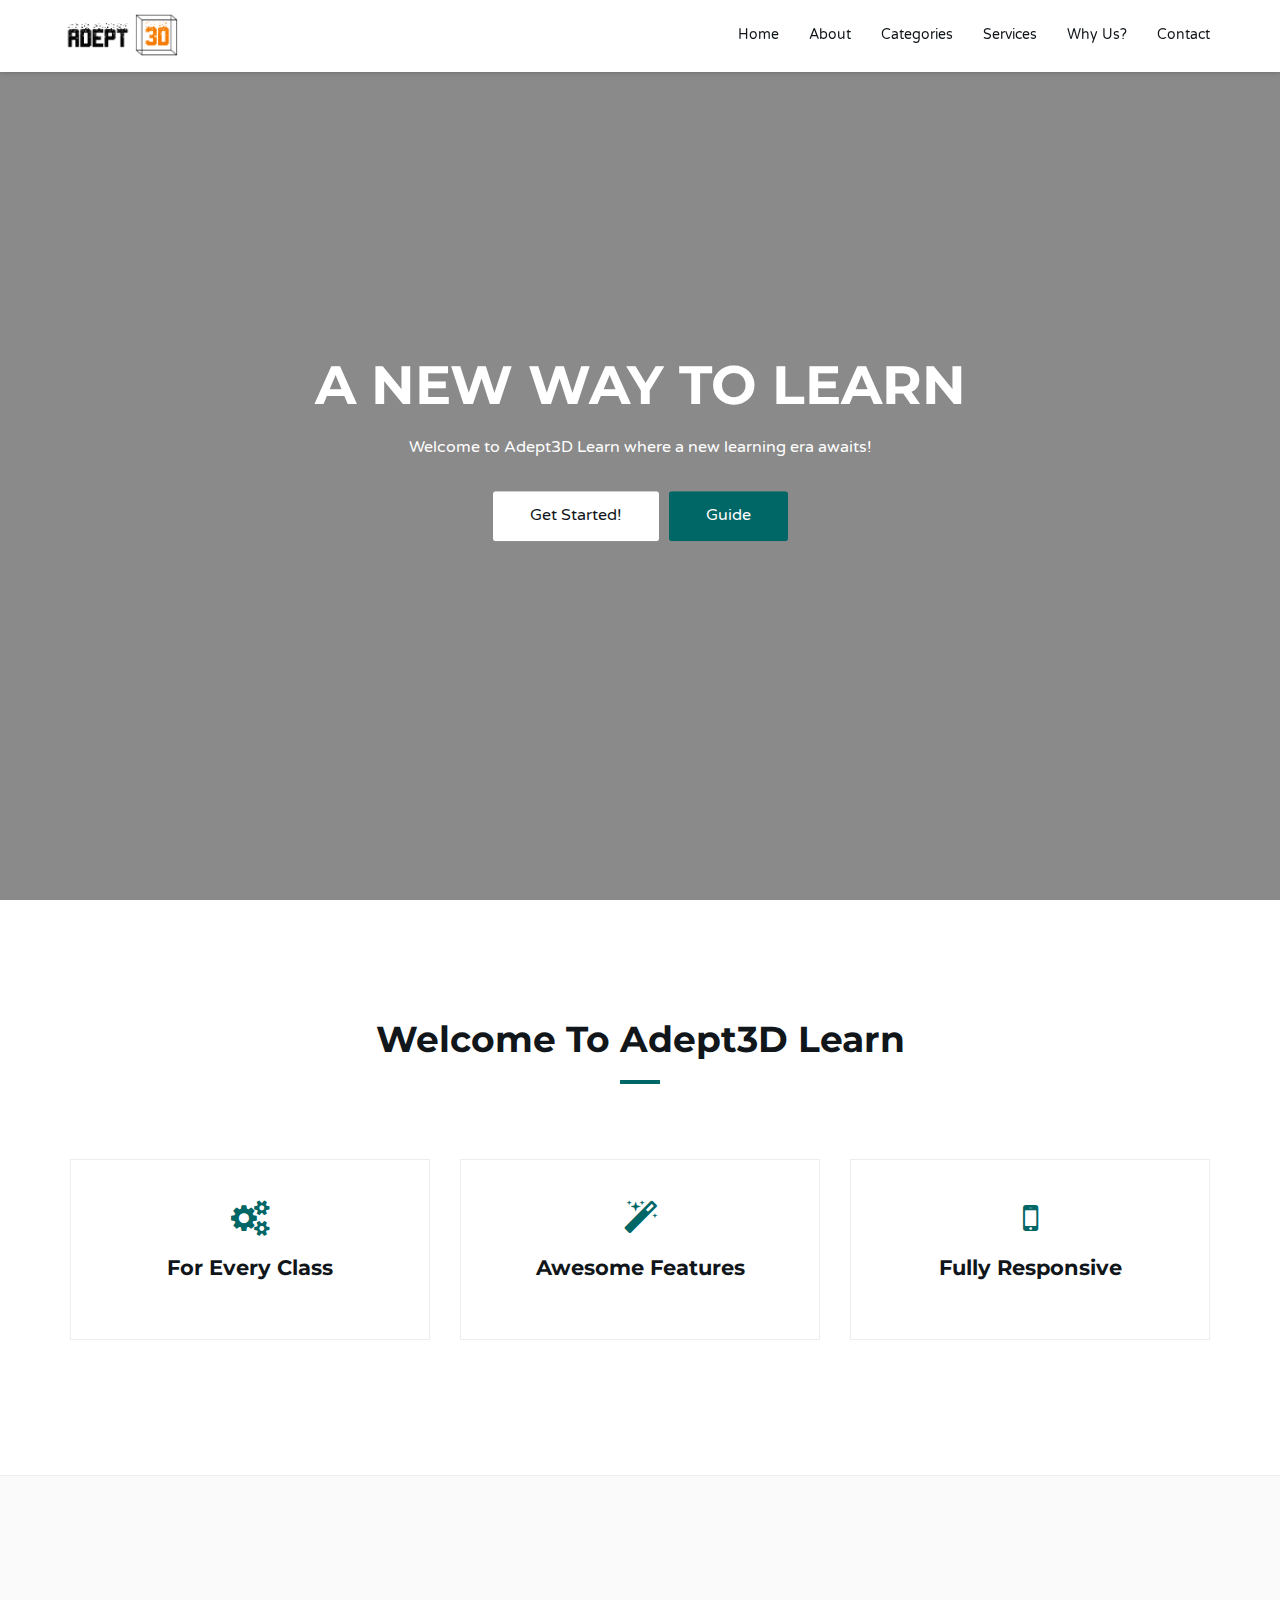
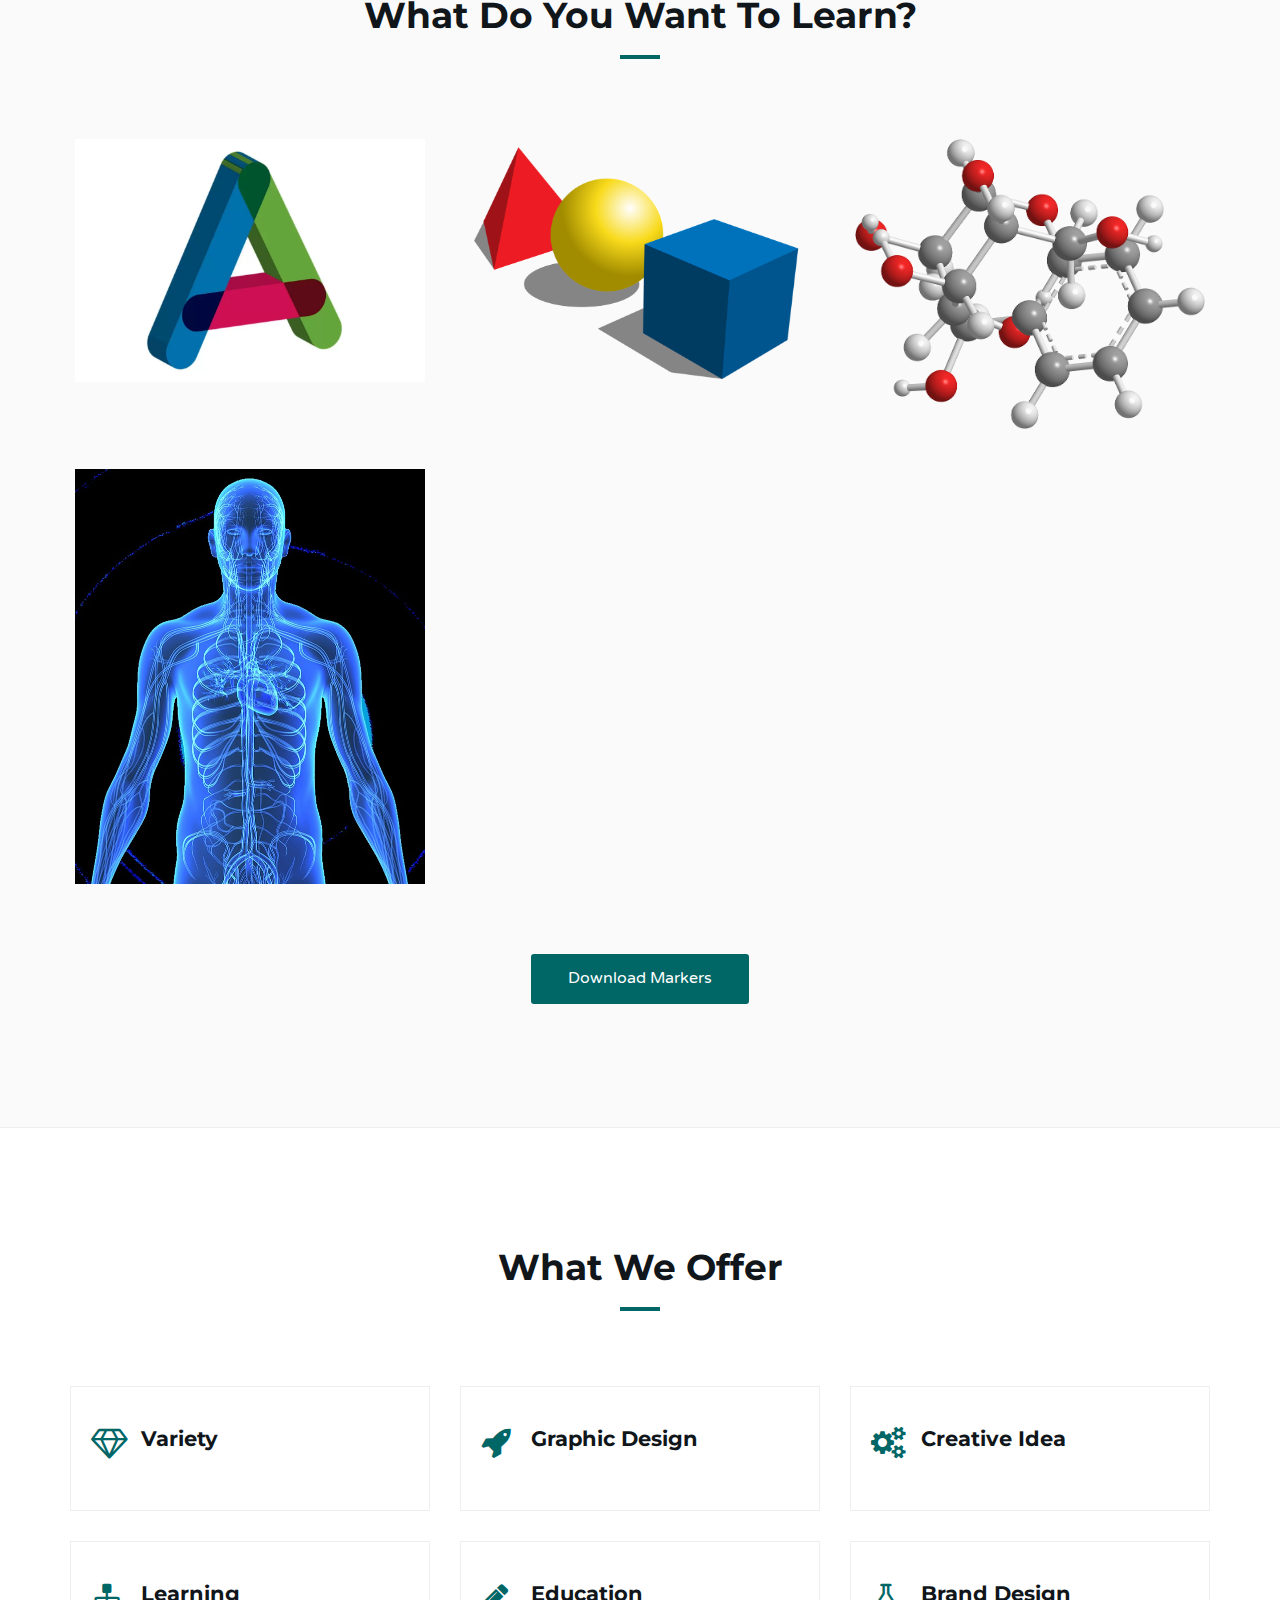
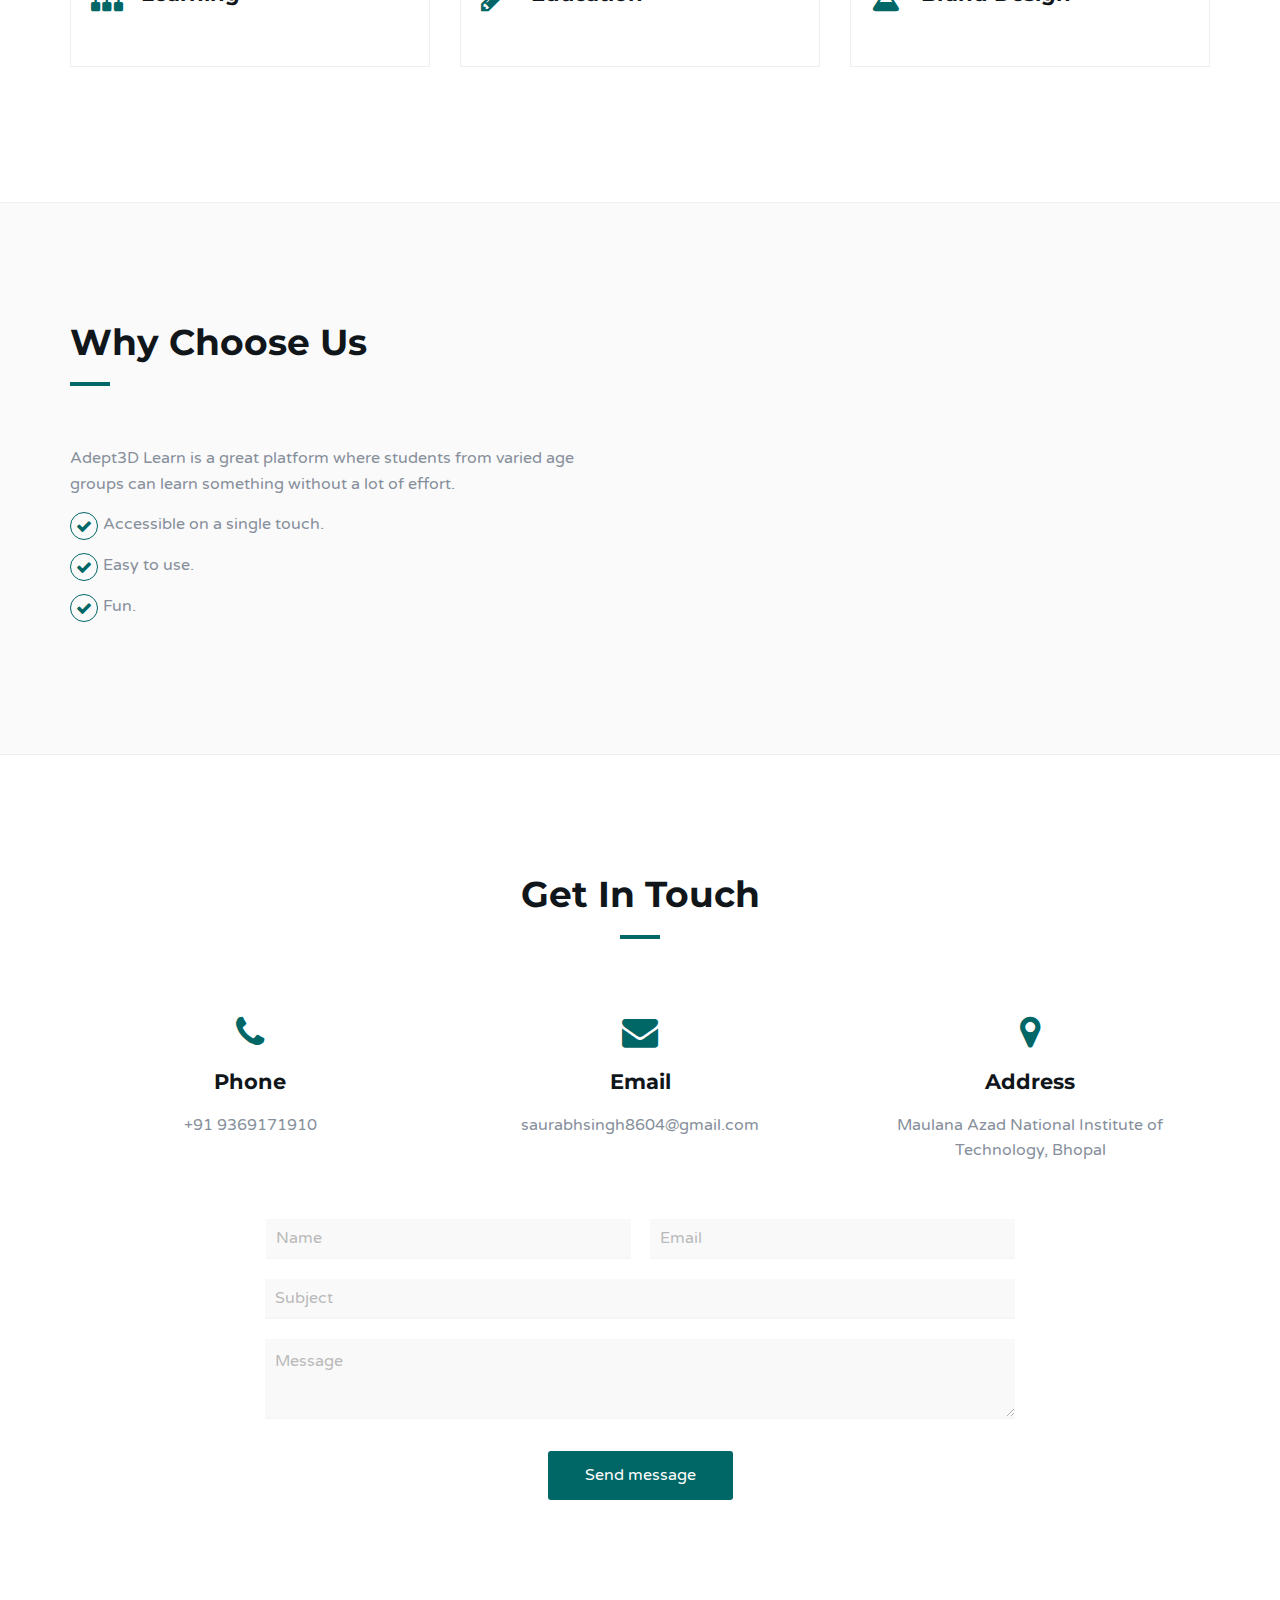
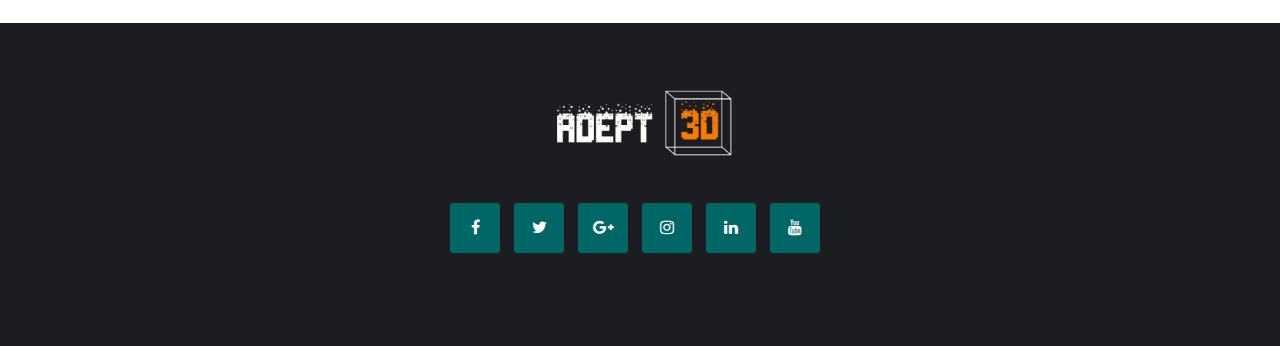
==== index.html @ fe668ce1 "First commit" ====
<!DOCTYPE html>
<html lang="en">

<head>
	<meta charset="utf-8">
	<meta http-equiv="X-UA-Compatible" content="IE=edge">
	<meta name="viewport" content="width=device-width, initial-scale=1">
	<title>Adept3D Learn App</title>

	<script defer src="Assets/js/index.js"></script>
	<!-- Google font -->
	<link href="https://fonts.googleapis.com/css?family=Montserrat:400,700%7CVarela+Round" rel="stylesheet">

	<!-- Bootstrap -->
	<link type="text/css" rel="stylesheet" href="Assets/css/bootstrap.min.css" />

	<!-- Font Awesome Icon -->
	<link rel="stylesheet" href="Assets/css/font-awesome.min.css">

	<!-- Custom stlylesheet -->
	<link type="text/css" rel="stylesheet" href="Assets/css/style.css" />

</head>

<body>
	<!-- Header -->
	<header id="home">
		<!-- Background Image -->
		<div class="bg-img" style="background-image: url('Assets/img/learning.jpg');">
			<div class="overlay"></div>
		</div>
		<!-- /Background Image -->

		<!-- Nav -->
		<nav id="nav" class="navbar nav-transparent">
			<div class="container">

				<div class="navbar-header">
					<!-- Logo -->
					<div class="navbar-brand">
						<a href="index.html">
							<img class="logo" src="Assets/img/adept3D.png" alt="logo">
							<img class="logo-alt" src="Assets/img/adept3D-alt.png" alt="logo">
						</a>
					</div>
					<!-- /Logo -->

					<!-- Collapse nav button -->
					<div class="nav-collapse">
						<span></span>
					</div>
					<!-- /Collapse nav button -->
				</div>

				<!--  Main navigation  -->
				<ul class="main-nav nav navbar-nav navbar-right">
					<li><a href="#home">Home</a></li>
					<li><a href="#about">About</a></li>
					<li><a href="#portfolio">Categories</a></li>
					<li><a href="#service">Services</a></li>
					<li><a href="#features">Why Us?</a></li>
					<li><a href="#contact">Contact</a></li>
				</ul>
				<!-- /Main navigation -->

			</div>
		</nav>
		<!-- /Nav -->

		<!-- home wrapper -->
		<div class="home-wrapper">
			<div class="container">
				<div class="row">

					<!-- home content -->
					<div class="col-md-10 col-md-offset-1">
						<div class="home-content">
							<h1 class="white-text">A new way to learn</h1>
							<p class="white-text">Welcome to Adept3D Learn where a new learning era awaits!
							</p>
							<a href="#portfolio"><button class="white-btn">Get Started!</button></a>
							<a href="howto.html" style="color:#ffff"><button class="main-btn">Guide</button></a>
						</div>
					</div>
					<!-- /home content -->

				</div>
			</div>
		</div>
		<!-- /home wrapper -->

	</header>
	<!-- /Header -->

	<!-- About -->
	<div id="about" class="section md-padding">

		<!-- Container -->
		<div class="container">

			<!-- Row -->
			<div class="row">

				<!-- Section header -->
				<div class="section-header text-center" id="welcome">
					<h2 class="title">Welcome to Adept3D Learn</h2>
				</div>
				<!-- /Section header -->

				<!-- about -->
				<div class="col-md-4">
					<div class="about">
						<i class="fa fa-cogs"></i>
						<h3>For Every Class</h3>
						<p></p>
					</div>
				</div>
				<!-- /about -->

				<!-- about -->
				<div class="col-md-4">
					<div class="about">
						<i class="fa fa-magic"></i>
						<h3>Awesome Features</h3>
						<p></p>
					</div>
				</div>
				<!-- /about -->

				<!-- about -->
				<div class="col-md-4">
					<div class="about">
						<i class="fa fa-mobile"></i>
						<h3>Fully Responsive</h3>
						<p></p>
					</div>
				</div>
				<!-- /about -->

			</div>
			<!-- /Row -->

		</div>
		<!-- /Container -->

	</div>
	<!-- /About -->


	<!-- Portfolio -->
	<div id="portfolio" class="section md-padding bg-grey">

		<!-- Container -->
		<div class="container">

			<!-- Row -->
			<div class="row">

				<!-- Section header -->
				<div class="section-header text-center">
					<h2 class="title">What do you want to learn?</h2>
				</div>
				<!-- /Section header -->

				<!-- Work -->
				<div class="col-md-4 col-xs-6 work">
					<img class="img-responsive" src="Assets/img/alphabets.png" alt="">
					<div class="overlay"></div>
					<div class="work-content">
						<span>Category</span>
						<h3>Alphabets</h3>
						<div class="work-link">
							<a href="alphabets.html" target="_blank"><i class="fa fa-external-link"></i></a>
						</div>
					</div>
				</div>
				<!-- /Work -->

				<!-- Work -->
				<div class="col-md-4 col-xs-6 work">
					<img class="img-responsive" src="Assets/img/shapes.jpg" alt="">
					<div class="overlay"></div>
					<div class="work-content">
						<span>Category</span>
						<h3>Mathematics</h3>
						<div class="work-link">
							<a href="shapes.html" target="_blank"><i class="fa fa-external-link"></i></a>
						</div>
					</div>
				</div>
				<!-- /Work -->

				<!-- Work -->
				<div class="col-md-4 col-xs-6 work">
					<img class="img-responsive" src="Assets/img/molecules.jpg" alt="">
					<div class="overlay"></div>
					<div class="work-content">
						<span>Category</span>
						<h3>Chemistry</h3>
						<div class="work-link">
							<a href="chemistry.html" target="_blank"><i class="fa fa-external-link"></i></a>
						</div>
					</div>
				</div>
				<!-- /Work -->

				<!-- Work -->
				<div class="col-md-4 col-xs-6 work">
					<img class="img-responsive" src="Assets/img/body.jpg" alt="">
					<div class="overlay"></div>
					<div class="work-content">
						<span>Category</span>
						<h3>Biology</h3>
						<div class="work-link">
							<a href="biology.html" target="_blank"><i class="fa fa-external-link"></i></a>
						</div>
					</div>
				</div>
				<!-- /Work -->

			</div>
			<!-- /Row -->
			
		</div>
		<!-- /Container -->
		<a href="./markers.pdf"><button class="main-btn download-btn">Download Markers</button></a>
	</div>
	<!-- /Portfolio -->

	<!-- Service -->
	<div id="service" class="section md-padding">

		<!-- Container -->
		<div class="container">

			<!-- Row -->
			<div class="row">

				<!-- Section header -->
				<div class="section-header text-center">
					<h2 class="title">What we offer</h2>
				</div>
				<!-- /Section header -->

				<!-- service -->
				<div class="col-md-4 col-sm-6">
					<div class="service">
						<i class="fa fa-diamond"></i>
						<h3>Variety</h3>
						<p></p>
					</div>
				</div>
				<!-- /service -->

				<!-- service -->
				<div class="col-md-4 col-sm-6">
					<div class="service">
						<i class="fa fa-rocket"></i>
						<h3>Graphic Design</h3>
						<p></p>
					</div>
				</div>
				<!-- /service -->

				<!-- service -->
				<div class="col-md-4 col-sm-6">
					<div class="service">
						<i class="fa fa-cogs"></i>
						<h3>Creative Idea</h3>
						<p></p>
					</div>
				</div>
				<!-- /service -->

				<!-- service -->
				<div class="col-md-4 col-sm-6">
					<div class="service">
						<i class="fa fa-sitemap"></i>
						<h3>Learning</h3>
						<p></p>
					</div>
				</div>
				<!-- /service -->

				<!-- service -->
				<div class="col-md-4 col-sm-6">
					<div class="service">
						<i class="fa fa-pencil"></i>
						<h3>Education</h3>
						<p></p>
					</div>
				</div>
				<!-- /service -->

				<!-- service -->
				<div class="col-md-4 col-sm-6">
					<div class="service">
						<i class="fa fa-flask"></i>
						<h3>Brand Design</h3>
						<p></p>
					</div>
				</div>
				<!-- /service -->

			</div>
			<!-- /Row -->

		</div>
		<!-- /Container -->

	</div>
	<!-- /Service -->


	<!-- Why Choose Us -->
	<div id="features" class="section md-padding bg-grey">

		<!-- Container -->
		<div class="container">

			<!-- Row -->
			<div class="row">

				<!-- why choose us content -->
				<div class="col-md-6">
					<div class="section-header">
						<h2 class="title">Why Choose Us</h2>
					</div>
					<p>Adept3D Learn is a great platform where students from varied age groups can learn
					something without a lot of effort.</p>
					<div class="feature">
						<i class="fa fa-check"></i>
						<p>Accessible on a single touch.</p>
					</div>
					<div class="feature">
						<i class="fa fa-check"></i>
						<p>Easy to use.</p>
					</div>
					<div class="feature">
						<i class="fa fa-check"></i>
						<p>Fun.</p>
					</div>
				</div>

			</div>
			<!-- /Row -->

		</div>
		<!-- /Container -->

	</div>

	<!-- Contact -->
	<div id="contact" class="section md-padding">

		<!-- Container -->
		<div class="container">

			<!-- Row -->
			<div class="row">

				<!-- Section-header -->
				<div class="section-header text-center">
					<h2 class="title">Get in touch</h2>
				</div>
				<!-- /Section-header -->

				<!-- contact -->
				<div class="col-sm-4">
					<div class="contact">
						<i class="fa fa-phone"></i>
						<h3>Phone</h3>
						<p>+91 9369171910</p>
					</div>
				</div>
				<!-- /contact -->

				<!-- contact -->
				<div class="col-sm-4">
					<div class="contact">
						<i class="fa fa-envelope"></i>
						<h3>Email</h3>
						<p>saurabhsingh8604@gmail.com</p>
					</div>
				</div>
				<!-- /contact -->

				<!-- contact -->
				<div class="col-sm-4">
					<div class="contact">
						<i class="fa fa-map-marker"></i>
						<h3>Address</h3>
						<p>Maulana Azad National Institute of Technology, Bhopal</p>
					</div>
				</div>
				<!-- /contact -->

				<!-- contact form -->
				<div class="col-md-8 col-md-offset-2">
					<form class="contact-form">
						<input type="text" class="input" placeholder="Name">
						<input type="email" class="input" placeholder="Email">
						<input type="text" class="input" placeholder="Subject">
						<textarea class="input" placeholder="Message"></textarea>
						<button class="main-btn">Send message</button>
					</form>
				</div>
				<!-- /contact form -->

			</div>
			<!-- /Row -->

		</div>
		<!-- /Container -->

	</div>
	<!-- /Contact -->


	<!-- Footer -->
	<footer id="footer" class="sm-padding bg-dark">

		<!-- Container -->
		<div class="container">

			<!-- Row -->
			<div class="row">

				<div class="col-md-12">

					<!-- footer logo -->
					<div class="footer-logo">
						<a href="index.html"><img src="Assets/img/adept3D-alt.png" alt="logo"></a>
					</div>
					<!-- /footer logo -->

					<!-- footer follow -->
					<ul class="footer-follow">
						<li><a href="#"><i class="fa fa-facebook"></i></a></li>
						<li><a href="#"><i class="fa fa-twitter"></i></a></li>
						<li><a href="#"><i class="fa fa-google-plus"></i></a></li>
						<li><a href="#"><i class="fa fa-instagram"></i></a></li>
						<li><a href="#"><i class="fa fa-linkedin"></i></a></li>
						<li><a href="#"><i class="fa fa-youtube"></i></a></li>
					</ul>
					<!-- /footer follow -->

				</div>

			</div>
			<!-- /Row -->

		</div>
		<!-- /Container -->

	</footer>
	<!-- /Footer -->

	<!-- Back to top -->
	<div id="back-to-top"></div>
	<!-- /Back to top -->

	<!-- Preloader -->
	<div id="preloader">
		<div class="preloader">
			<span></span>
			<span></span>
			<span></span>
			<span></span>
		</div>
	</div>
</body>

</html>
---- Assets/css/style.css ----
/*
Colors:
	Body 		  : #868F9B
	Headers 	: #10161A
	Primary 	: #6195FF
	Dark      : #FCFCFF
	Grey 		  : #F4F4F4 #FAFAFA #EEE

Fonts: Montserrat Varela Round

/*------------------------------------*\
	General
\*------------------------------------*/

:root {
    --template-color: rgb(0, 102, 102);
}

/* -- typography -- */

body {
    font-family: 'Varela Round', sans-serif;
    font-size: 16px;
    line-height: 1.6;
    overflow-x: hidden;
    color: #868F9B;
}

h1, h2, h3, h4, h5, h6 {
    font-family: 'Montserrat', sans-serif;
    font-weight: 700;
    margin-top: 0px;
    margin-bottom: 20px;
    color: #10161A;
}

h1 {
    font-size: 54px;
}

h2 {
    font-size: 36px;
}

h3 {
    font-size: 21px;
}

h4 {
    font-size: 18px;
}

h5 {
    font-size: 16px;
}

a {
    color: var(--template-color);
    text-decoration: none;
    -webkit-transition: 0.2s opacity;
    transition: 0.2s opacity;
}

a:hover, a:focus {
    text-decoration: none;
    outline: none;
    opacity: 0.8;
    color: var(--template-color);
}

.main-color {
    color: var(--template-color);
}

.white-text {
    color: #FFF;
}

::-moz-selection {
    background-color: var(--template-color);
    color: #FFF;
}

::selection {
    background-color: var(--template-color);
    color: #FFF;
}

ul, ol {
    margin: 0;
    padding: 0;
    list-style: none
}

/* -- section  -- */

.section {
    position: relative;
}

.md-padding {
    padding-top: 120px;
    padding-bottom: 120px;
}

.sm-padding {
    padding-top: 60px;
    padding-bottom: 60px;
}


/* --  background section  -- */

.bg-grey {
    background-color: #FAFAFA;
    border-top: 1px solid #EEE;
    border-bottom: 1px solid #EEE;
}

.bg-dark {
    background-color: #1C1D21;
}


/* --  background image section  -- */

.bg-img {
    position: absolute;
    left: 0;
    top: 0;
    right: 0;
    bottom: 0;
    z-index: -1;
    background-position: center;
    background-size: cover;
    background-attachment: fixed;
}

.bg-img .overlay {
    position: absolute;
    left: 0;
    top: 0;
    right: 0;
    bottom: 0;
    opacity: .8;
    background: #06060696;
}


/* --  section header  -- */

.section-header {
    position: relative;
    margin-bottom: 60px;
}

.section-header .title {
    text-transform: capitalize;
}

.title:after {
    content:"";
  	display:block;
  	height:4px;
  	width:40px;
  	background-color: var(--template-color);
    margin-top: 20px;
}

.text-center .title:after {
    margin: 20px auto 0px;
}

/* --  Input  -- */

input[type="text"], input[type="email"], input[type="password"], input[type="number"], input[type="date"], input[type="url"], input[type="tel"], textarea {
    height: 40px;
    width: 100%;
    border: none;
	background: #F4F4F4;
    border-bottom: 2px solid #EEE;
    color: #354052;
    padding: 0px 10px;
    opacity: 0.5;
    -webkit-transition: 0.2s border-color, 0.2s opacity;
    transition: 0.2s border-color, 0.2s opacity;
}

textarea {
    padding: 10px 10px;
    min-height: 80px;
    resize: vertical;
}

input[type="text"]:focus, input[type="email"]:focus, input[type="password"]:focus, input[type="number"]:focus, input[type="date"]:focus, input[type="url"]:focus, input[type="tel"]:focus, textarea:focus {
    border-color: var(--template-color);
    opacity: 1;
}

/* --  Buttons  -- */

.main-btn, .white-btn, .outline-btn {
    display: inline-block;
    padding: 10px 35px;
    margin: 3px;
    border: 2px solid transparent;
    border-radius: 3px;
    -webkit-transition: 0.2s opacity;
    transition: 0.2s opacity;
}

.main-btn {
    background: var(--template-color);
    color: #FFF;
}

.white-btn {
    background: #FFF;
    color: #10161A !important;
}

.outline-btn {
    background: transparent;
    color: var(--template-color) !important;
    border-color: var(--template-color);
}

.main-btn:hover, .white-btn:hover, .outline-btn:hover {
    opacity: 0.8;
}


/*------------------------------------*\
	Logo
\*------------------------------------*/

.navbar-brand {
    padding: 0;
}

.navbar-brand .logo, .navbar-brand .logo-alt {
    max-height: 50px;
    margin-left: 5px;
    display: block;
}

#nav:not(.nav-transparent):not(.fixed-nav) .navbar-brand .logo-alt {
	display: none;
}

#nav.nav-transparent:not(.fixed-nav) .navbar-brand .logo {
	display: none;
}

#nav.fixed-nav .navbar-brand .logo-alt {
    display: none;
}

@media only screen and (max-width: 767px) {
    #nav.nav-transparent .navbar-brand .logo-alt {
        display: none !important;
    }
    #nav.nav-transparent .navbar-brand .logo {
        display: block !important;
    }
}


/*------------------------------------*\
	Navigation
\*------------------------------------*/

#nav {
    padding: 10px 0px;
    background: #FFF;
    -webkit-transition: 0.2s padding;
    transition: 0.2s padding;
    z-index: 999;
}

#nav.navbar {
    border: none;
    border-radius: 0;
    margin-bottom: 0px;
    box-shadow: 0 0 5px rgba(65, 65, 65, 0.495);
}

.fixed-nav {
    position: fixed;
    left: 0;
    right: 0;
    padding: 0px 0px;
    background-color: #FFF !important;
    border-bottom: 1px solid #EEE;
}

#nav.nav-transparent {
    background: transparent;
}


/* -- default nav -- */

@media only screen and (min-width: 768px) {
    .main-nav li {
        padding: 0px 15px;
    }
    .main-nav li a {
        font-size: 14px;
        -webkit-transition: 0.2s color;
        transition: 0.2s color;
    }
    .main-nav>li>a {
        color: #10161A;
        padding: 15px 0px;
    }
    #nav.nav-transparent:not(.fixed-nav) .main-nav>li>a {
        color: #fff;
    }
    .main-nav>li>a:hover, .main-nav>li>a:focus, .main-nav>li.active>a {
        background: transparent;
        color: var(--template-color);
    }
    .main-nav>li>a:after {
        content: "";
        display: block;
        background-color: var(--template-color);
        height: 2px;
        width: 0%;
        -webkit-transition: 0.2s width;
        transition: 0.2s width;
    }
    .main-nav>li>a:hover:after, .main-nav>li.active>a:after {
        width: 100%;
    }
    /* dropdown */
    .has-dropdown {
        position: relative;
    }
    .has-dropdown>a:before {
        font-family: 'FontAwesome';
        content: "\f054";
        font-size: 6px;
        margin-left: 6px;
        float: right;
        -webkit-transform: rotate(90deg);
        -ms-transform: rotate(90deg);
        transform: rotate(90deg);
        -webkit-transition: 0.2s transform;
        transition: 0.2s transform;
    }
    .dropdown {
        position: absolute;
        right: -50%;
        top: 0;
        background-color: var(--template-color);
        width: 200px;
        -webkit-box-shadow: 0px 5px 5px -5px rgba(53, 64, 82, 0.2);
        box-shadow: 0px 5px 5px -5px rgba(53, 64, 82, 0.2);
        -webkit-transform: translateY(15px) translateX(50%);
        -ms-transform: translateY(15px) translateX(50%);
        transform: translateY(15px) translateX(50%);
        opacity: 0;
        visibility: hidden;
        -webkit-transition: 0.2s all;
        transition: 0.2s all;
    }
    .main-nav>.has-dropdown>.dropdown {
        top: 100%;
        right: 50%;
    }
    .main-nav>.has-dropdown>.dropdown .dropdown.dropdown-left {
        right: 150%;
    }
    .dropdown li a {
        display: block;
        color: #FFF;
        border-top: 1px solid rgba(250, 250, 250, 0.1);
        padding: 10px 0px;
    }
    .dropdown li:nth-child(1) a {
        border-top: none;
    }
    .has-dropdown:hover>.dropdown {
        opacity: 1;
        visibility: visible;
        -webkit-transform: translateY(0px) translateX(50%);
        -ms-transform: translateY(0px) translateX(50%);
        transform: translateY(0px) translateX(50%);
    }
    .has-dropdown:hover>a:before {
        -webkit-transform: rotate(0deg);
        -ms-transform: rotate(0deg);
        transform: rotate(0deg);
    }
    .nav-collapse {
        display: none;
    }
}


/* -- mobile nav -- */

@media only screen and (max-width: 767px) {
    #nav {
        padding: 0px 0px;
    }
    #nav.nav-transparent {
        background: #FFF;
    }
    .main-nav {
        position: fixed;
        right: 0;
        height: calc(100vh - 80px);
        -webkit-box-shadow: 0px 80px 0px 0px #1C1D21;
        box-shadow: 0px 80px 0px 0px #1C1D21;
        max-width: 250px;
        width: 0%;
        -webkit-transform: translateX(100%);
        -ms-transform: translateX(100%);
        transform: translateX(100%);
        margin: 0;
        overflow-y: auto;
        background: #1C1D21;
        -webkit-transition: 0.2s all;
        transition: 0.2s all;
    }
    #nav.open .main-nav {
        -webkit-transform: translateX(0%);
        -ms-transform: translateX(0%);
        transform: translateX(0%);
        width: 100%;
    }
    .main-nav li {
        border-top: 1px solid rgba(250, 250, 250, 0.1);
    }
    .main-nav li a {
        display: block;
        color: #FFF;
        -webkit-transition: 0.2s all;
        transition: 0.2s all;
    }
    .main-nav>li.active {
        border-left: 6px solid var(--template-color);
    }
    .main-nav li a:hover, .main-nav li a:focus {
        background-color: var(--template-color);
        color: #FFF;
        opacity: 1;
    }
    .has-dropdown>a:after {
        content: "\f054";
        font-family: 'FontAwesome';
        float: right;
        -webkit-transition: 0.2s -webkit-transform;
        transition: 0.2s -webkit-transform;
        transition: 0.2s transform;
        transition: 0.2s transform, 0.2s -webkit-transform;
    }
    .dropdown {
        opacity: 0;
        visibility: hidden;
        height: 0;
        background: rgba(250, 250, 250, 0.1);
    }
    .dropdown li a {
        padding: 6px 10px;
    }
    .has-dropdown.open-drop>a:after {
        -webkit-transform: rotate(90deg);
        -ms-transform: rotate(90deg);
        transform: rotate(90deg);
    }
    .has-dropdown.open-drop>.dropdown {
        opacity: 1;
        visibility: visible;
        height: auto;
        -webkit-transition: 0.2s all;
        transition: 0.2s all;
    }
}


/* -- nav btn collapse -- */

.nav-collapse {
    position: relative;
    float: right;
    width: 40px;
    height: 40px;
    margin-top: 5px;
    margin-right: 5px;
    cursor: pointer;
    z-index: 99999;
}

.nav-collapse span {
    display: block;
    -webkit-transform: translate(-50%, -50%);
    -ms-transform: translate(-50%, -50%);
    transform: translate(-50%, -50%);
    position: absolute;
    top: 50%;
    left: 50%;
    width: 25px;
}

.nav-collapse span:before, .nav-collapse span:after {
    content: "";
    display: block;
}

.nav-collapse span, .nav-collapse span:before, .nav-collapse span:after {
    height: 4px;
    background: #10161A;
    -webkit-transition: 0.2s all;
    transition: 0.2s all;
}

.nav-collapse span:before {
    -webkit-transform: translate(0%, 10px);
    -ms-transform: translate(0%, 10px);
    transform: translate(0%, 10px);
}

.nav-collapse span:after {
    -webkit-transform: translate(0%, -14px);
    -ms-transform: translate(0%, -14px);
    transform: translate(0%, -14px);
}

#nav.open .nav-collapse span {
    background: transparent;
}

#nav.open .nav-collapse span:before {
    -webkit-transform: translateY(0px) rotate(-135deg);
    -ms-transform: translateY(0px) rotate(-135deg);
    transform: translateY(0px) rotate(-135deg);
}

#nav.open .nav-collapse span:after {
    -webkit-transform: translateY(-4px) rotate(135deg);
    -ms-transform: translateY(-4px) rotate(135deg);
    transform: translateY(-4px) rotate(135deg);
}


/*------------------------------------*\
	Header
\*------------------------------------*/

header {
    position: relative;
}

#home {
    height: 100vh;
}

#home .home-wrapper {
    position: absolute;
    left: 0px;
    right: 0px;
    top: 50%;
    -webkit-transform: translateY(-50%);
    -ms-transform: translateY(-50%);
    transform: translateY(-50%);
    text-align: center;
}

.home-content h1 {
  text-transform: uppercase;
}
.home-content button {
  margin-top: 20px;
}

.header-wrapper h2 {
    display: inline-block;
    margin-bottom: 0px;
}

.header-wrapper .breadcrumb {
    float: right;
    background: transparent;
    margin-bottom: 0px;
}

.header-wrapper .breadcrumb .breadcrumb-item.active {
    color: #868F9B;
}

.breadcrumb>li+li:before {
    color: #868F9B;
}


#portfolio{
    display: flex;
    align-items: center;
    justify-content: center;
    flex-direction: column;
}

.download-btn{
    margin-top: 50px;
}

/*------------------------------------*\
	About
\*------------------------------------*/

.about {
    position: relative;
    text-align: center;
    padding: 40px 20px;
    border: 1px solid #EEE;
    margin: 15px 0px;
}

.about i {
    font-size: 36px;
    color: var(--template-color);
    margin-bottom: 20px;
}

.about:after {
    content: "";
    background-color: #1C1D21;
    position: absolute;
    left: 0;
    top: 0;
    bottom: 0;
    width: 0%;
    z-index: -1;
    -webkit-transition: 0.5s width;
    transition: 0.5s width;
}

.about:hover:after {
    width: 100%;
}

.about h3 {
    -webkit-transition: 0.2s color;
    transition: 0.2s color;
}

.about:hover h3 {
    color: #fff;
}


/*------------------------------------*\
	Portfolio
\*------------------------------------*/

.work {
    position: relative;
    padding: 20px;
}

.work>img {
  width: 100%;
}

.work .overlay {
    background: #1C1D21;
    position: absolute;
    top: 0px;
    left: 0px;
    right: 0px;
    bottom: 0px;
    opacity: 0;
    -webkit-transition: 0.2s opacity;
    transition: 0.2s opacity;
    -webkit-transition-delay: 0.2s;
    transition-delay: 0.2s;
}

.work:hover .overlay {
    -webkit-transition-delay: 0s;
    transition-delay: 0s;
    opacity: 0.8;
}

.work .work-content {
    position: absolute;
    left: 25px;
    right: 25px;
    top: 50%;
    text-align: center;
    -webkit-transform: translateY(-50%);
    -ms-transform: translateY(-50%);
    transform: translateY(-50%);
}

.work .work-content h3 {
    -webkit-transform: translateY(100%);
    -ms-transform: translateY(100%);
    transform: translateY(100%);
    opacity: 0;
    color: #FFF;
    margin-bottom: 10px;
    -webkit-transition: 0.2s all;
    transition: 0.2s all;
    -webkit-transition-delay: 0.1s;
    transition-delay: 0.1s;
}

.work:hover .work-content h3 {
    -webkit-transform: translateY(0%);
    -ms-transform: translateY(0%);
    transform: translateY(0%);
    opacity: 1;
    -webkit-transition-delay: 0.1s;
    transition-delay: 0.1s;
}

.work .work-content span {
    display: block;
    text-transform: uppercase;
    -webkit-transform: translateY(100%);
    -ms-transform: translateY(100%);
    transform: translateY(100%);
    opacity: 0;
    color: var(--template-color);
    margin-bottom: 5px;
    -webkit-transition: 0.2s all;
    transition: 0.2s all;
    -webkit-transition-delay: 0.2s;
    transition-delay: 0.2s;
}

.work:hover .work-content span {
    -webkit-transform: translateY(0%);
    -ms-transform: translateY(0%);
    transform: translateY(0%);
    opacity: 1;
    -webkit-transition-delay: 0s;
    transition-delay: 0s;
}

.work .work-link {
    text-align: center;
    margin-top: 20px;
    opacity: 0;
    -webkit-transition: 0.2s opacity;
    transition: 0.2s opacity;
}

.work .work-link a {
    display: inline-block;
    width: 50px;
    height: 50px;
    background-color: var(--template-color);
    color: #FFF;
    line-height: 50px;
    text-align: center;
}

.work:hover .work-link {
    -webkit-transition-delay: 0.2s;
    transition-delay: 0.2s;
    opacity: 1;
}


/*------------------------------------*\
	Services
\*------------------------------------*/

.service {
    position: relative;
    padding: 40px 20px 40px 70px;
    margin: 15px 0px;
    border: 1px solid #EEE;
}

.service i {
    position: absolute;
    left: 20px;
    text-align: center;
    font-size: 32px;
    color: var(--template-color);
    border-radius: 50%;
}

.service:after {
    content: "";
    background-color: #1C1D21;
    position: absolute;
    left: 0;
    top: 0;
    bottom: 0;
    width: 0%;
    z-index: -1;
    -webkit-transition: 0.5s width;
    transition: 0.5s width;
}

.service:hover:after {
    width: 100%;
}

.service h3 {
  -webkit-transition: 0.2s color;
  transition: 0.2s color;
}

.service:hover h3 {
    color: #fff;
}

/*------------------------------------*\
	Why choose us
\*------------------------------------*/

.feature {
    margin: 15px 0px;
}
.feature i {
    float: left;
    padding: 5px;
    border-radius: 50%;
    color: var(--template-color);
    border: 1px solid var(--template-color);
    margin-right: 5px;
}

/*------------------------------------*\
	Numbers
\*------------------------------------*/

.number {
    text-align: center;
    margin: 15px 0px;
}

.number i {
    color: var(--template-color);
    font-size: 36px;
    margin-bottom: 20px;
}

.number h3 {
    font-size: 36px;
    margin-bottom: 10px;
}


/*------------------------------------*\
	Pricing
\*------------------------------------*/

.pricing {
    position: relative;
    text-align: center;
    border: 1px solid #EEE;
    background-color: #FFF;
    z-index: 11;
    margin: 15px 0px;
}

.pricing::after {
    content: "";
    background-color: #1C1D21;
    position: absolute;
    left: 0;
    right: 0;
    top: 0;
    height: 0%;
    z-index: -1;
    -webkit-transition: 0.2s height;
    transition: 0.2s height;
}

.pricing:hover:after {
    height: 100%;
}

.pricing .price-head {
    position: relative;
    margin-bottom: 20px;
}

.pricing .price-title {
    display: block;
    padding: 40px 0px 20px;
    text-transform: uppercase;
    -webkit-transition: 0.2s color;
    transition: 0.2s color;
}

.pricing:hover .price-title {
    color: var(--template-color);
}

.pricing .price {
    position: relative;
    width: 140px;
    height: 140px;
    line-height: 140px;
    text-align: center;
    margin: auto;
    border-radius: 50%;
    border: 2px solid var(--template-color);
}

.pricing .price h3 {
  font-size: 42px;
  margin: 0px;
  -webkit-transition: 0.2s color;
  transition: 0.2s color;
  -webkit-transform: translateY(-50%);
      -ms-transform: translateY(-50%);
          transform: translateY(-50%);
  top: 50%;
  position: absolute;
  left: 0;
  right: 0;
}

.pricing:hover .price h3 {
    color: #fff;
}

.pricing .duration {
    display: block;
    font-size: 14px;
    text-transform: uppercase;
    color: #10161A;
    -webkit-transition: 0.2s color;
    transition: 0.2s color;
}

.pricing:hover .duration {
    color: #fff;
}

.pricing .price-btn {
    padding-top: 20px;
    padding-bottom: 40px;
}

/*------------------------------------*\
	Contact
\*------------------------------------*/

.contact {
    margin: 15px 0px;
    text-align: center;
}

.contact i {
    font-size: 36px;
    color: var(--template-color);
    margin-bottom: 20px;
}

.contact-form {
    text-align: center;
    margin-top: 40px;
}

.contact-form .input {
    margin-bottom: 20px;
}


.contact-form .input:nth-child(1), .contact-form .input:nth-child(2) {
    width: calc(50% - 10px);
}

.contact-form .input:nth-child(2) {
    margin-left: 15px;
}

/*------------------------------------*\
	Footer
\*------------------------------------*/

#footer {
    position: relative;
}

.footer-logo {
    text-align: center;
    margin-bottom: 40px;
}

.footer-logo>a>img {
    max-height: 80px;
}

.footer-follow {
    text-align: center;
    margin-bottom: 20px;
}

.footer-follow li {
    display: inline-block;
    margin-right: 10px;
    margin-bottom: 13px;
}

.footer-follow li a {
  display: inline-block;
  width: 50px;
  height: 50px;
  line-height: 50px;
  text-align: center;
  border-radius: 3px;
  background-color: var(--template-color);
  color:#FFF;
}

.footer-copyright p {
    text-align: center;
    font-size: 14px;
    text-transform: uppercase;
    margin: 0;
}


/*------------------------------------*\
	Responsive
\*------------------------------------*/


@media only screen and (max-width: 991px) {}

@media only screen and (max-width: 767px) {
  .section-header h2.title {
  		font-size:31.5px;
	}

  .main-btn , .default-btn , .outline-btn , .white-btn  {
  		padding: 8px 22px;
  		font-size:14px;
	}

  .home-content h1 {
		font-size:36px;
	}

  .header-wrapper h2 {
      margin-bottom: 20px;
      text-align: center;
      display: block;
  }

  .header-wrapper .breadcrumb {
      float: none;
      text-align: center;
  }
}

@media only screen and (max-width: 480px) {
  #portfolio [class*='col-xs'] {
		  width:100%;
	}

  #numbers [class*='col-xs'] {
		  width:100%;
	}

  .contact-form .input:nth-child(1), .contact-form .input:nth-child(2) {
      width: 100%;
  }
  .contact-form .input:nth-child(2) {
      margin-left: 0px;
  }

  .reply-form form .input, .reply-form form .input {
      width: 100%;
  }
  .reply-form form .input:nth-child(2) {
      margin-left: 0px;
  }



  .blog-author .media .media-left {
      display: block;
      padding-right: 0;
      margin-bottom: 20px;
  }
  .blog-author .media {
      text-align: center;
  }
  .blog-author .media .media-heading .author-social {
      margin-top: 10px;
      float: none;
  }
  .blog-author .media .media-left img {
      margin: auto;
  }

  .blog-comments .media .media {
      margin:0px -15px;
  }
}


/*------------------------------------*\
	Back to top
\*------------------------------------*/

#back-to-top {
  	display:none;
  	position: fixed;
  	bottom: 20px;
  	right: 20px;
  	width: 50px;
  	height: 50px;
  	line-height: 50px;
  	text-align: center;
  	background: var(--template-color);
  	border-radius:3px;
  	color: #FFF;
  	z-index: 9999;
    -webkit-transition: 0.2s opacity;
    transition: 0.2s opacity;
  	cursor: pointer;
}

#back-to-top:after {
    content: "\f106";
    font-family: 'FontAwesome';
}

#back-to-top:hover {
    opacity: 0.8;
}

#guidetext{
    border : 1px solid white;
    border-radius:2px;
    padding: 15px;
    text-align: justify;
}
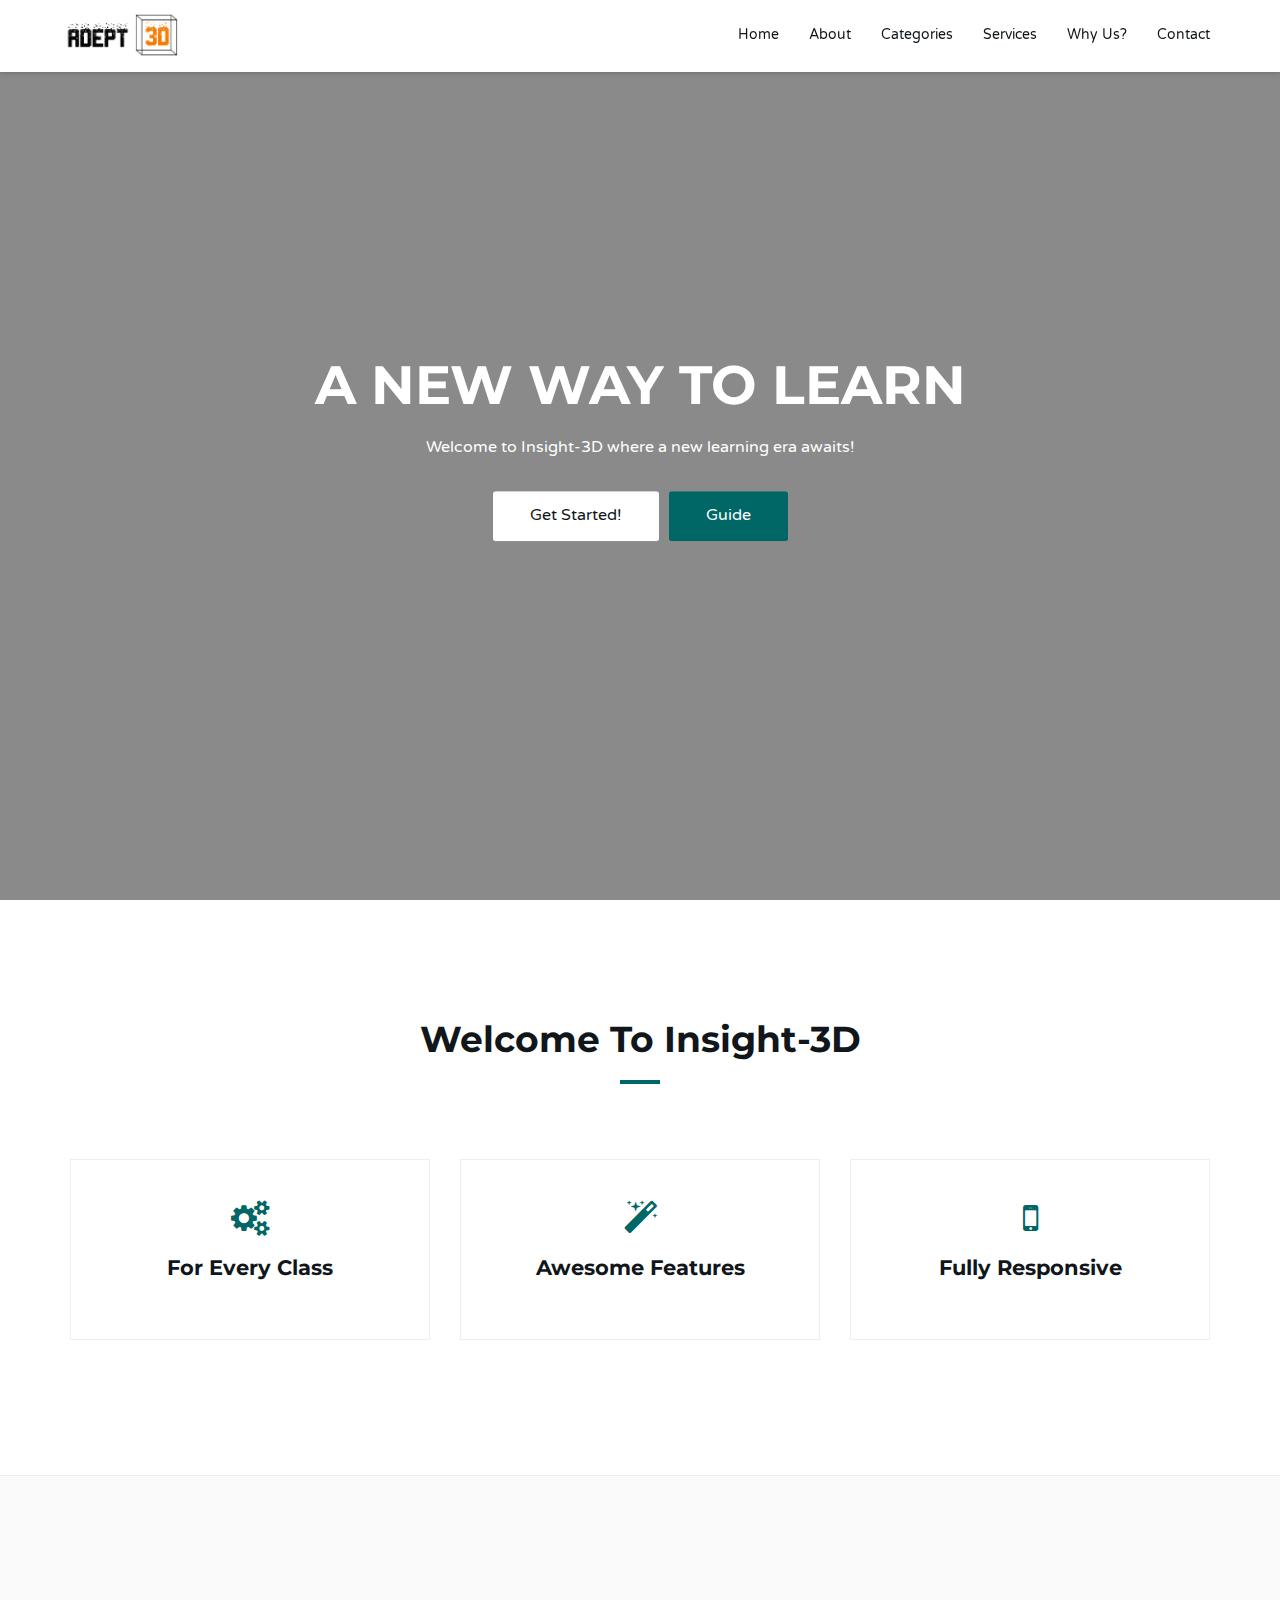
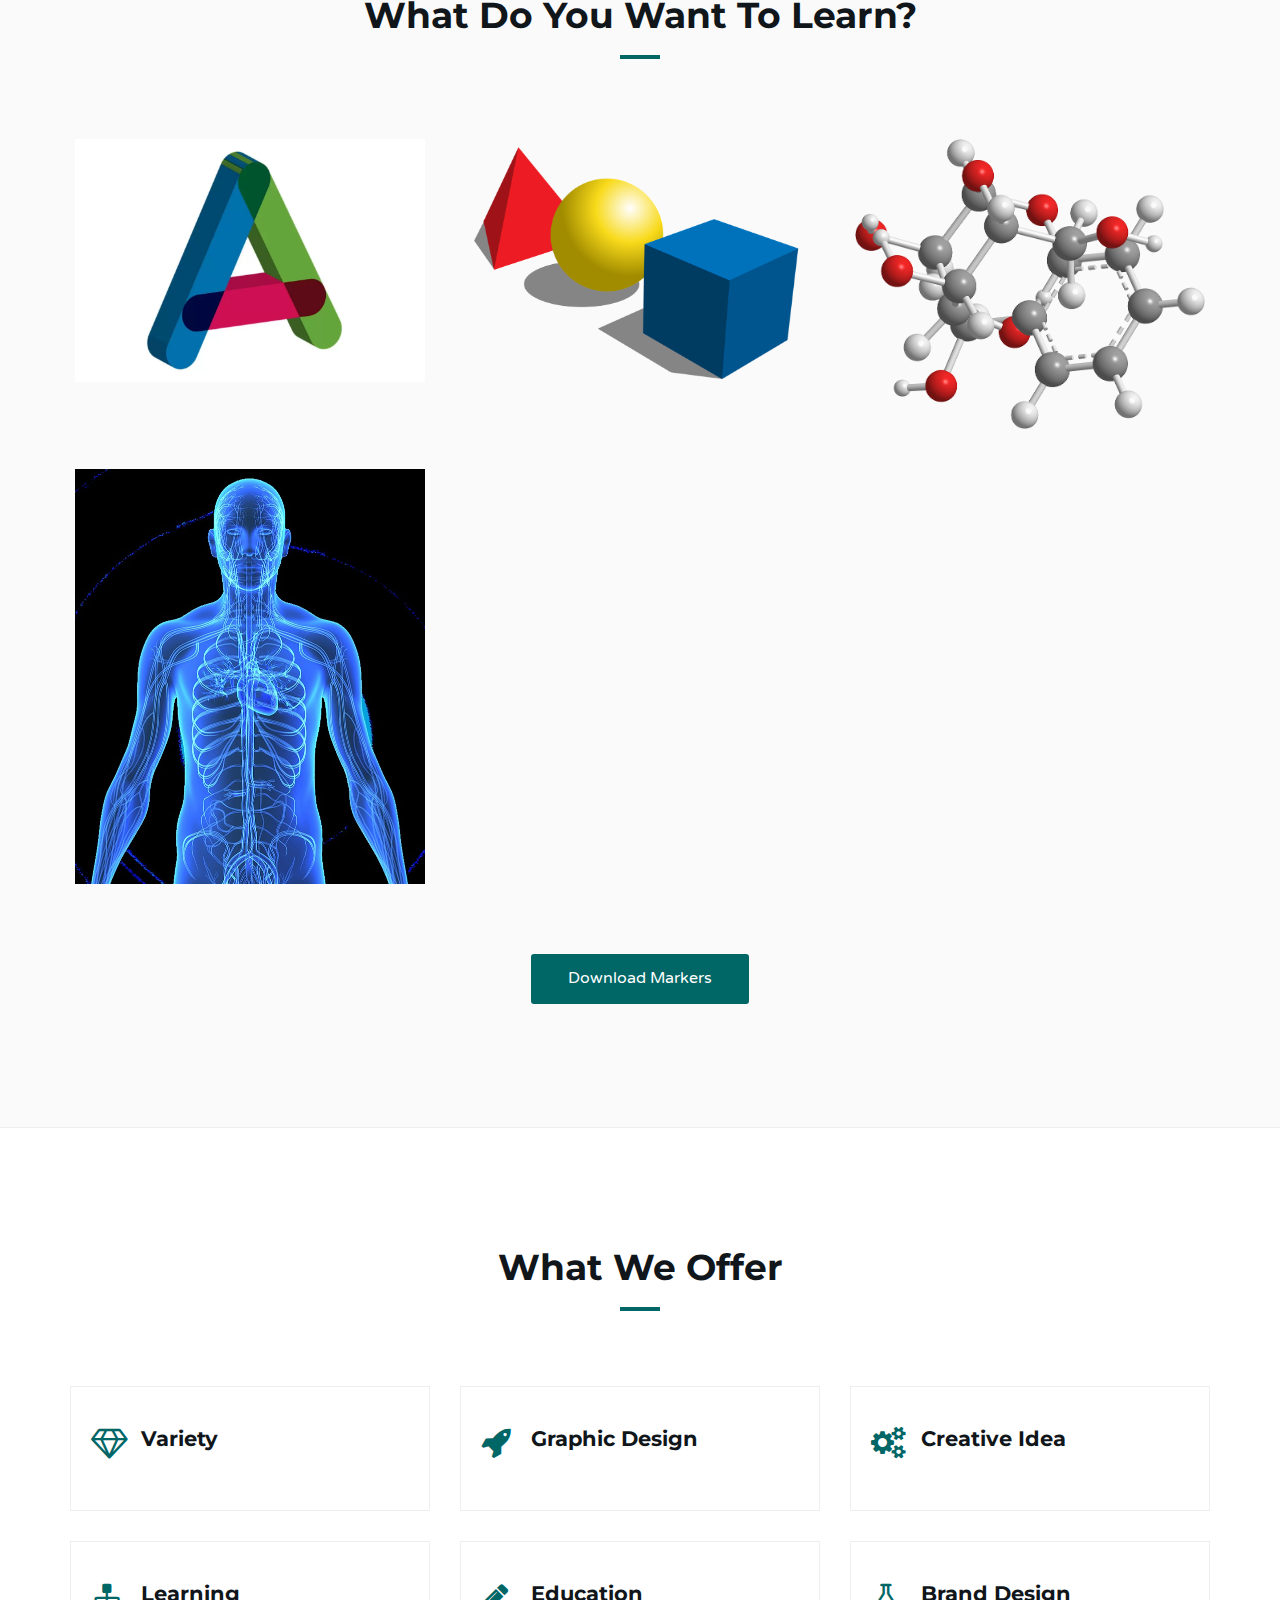
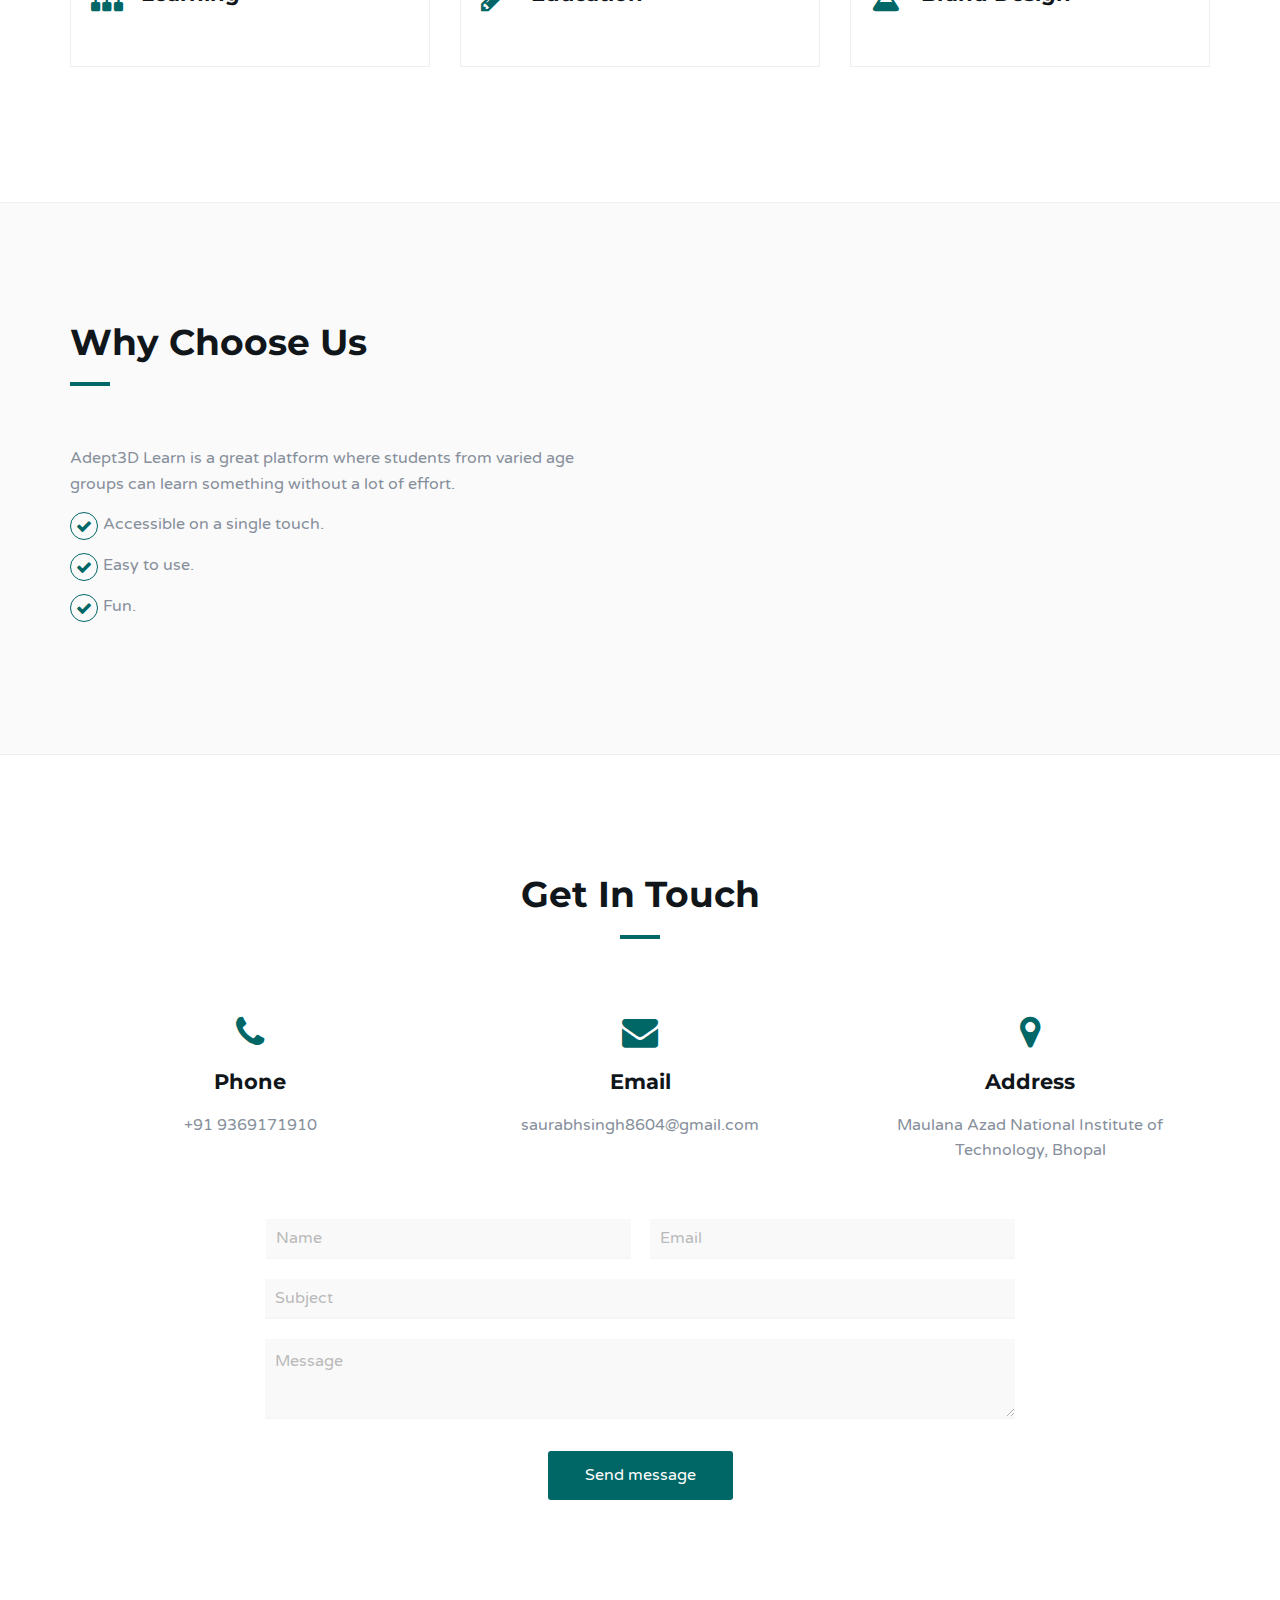
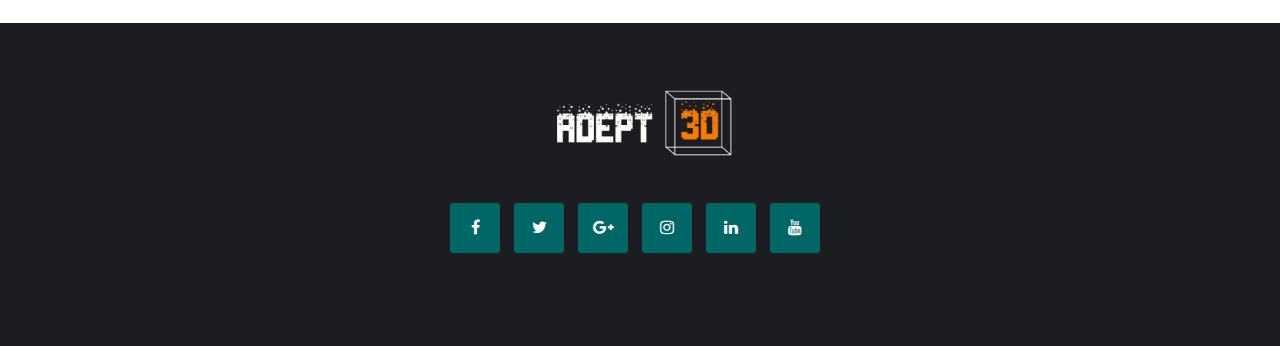
==== commit 8d6494fb: "Insight name change" ====
--- a/index.html
+++ b/index.html
@@ -5,7 +5,7 @@
 	<meta charset="utf-8">
 	<meta http-equiv="X-UA-Compatible" content="IE=edge">
 	<meta name="viewport" content="width=device-width, initial-scale=1">
-	<title>Adept3D Learn App</title>
+	<title>Insight-3D App</title>
 
 	<script defer src="Assets/js/index.js"></script>
 	<!-- Google font -->
@@ -76,7 +76,7 @@
 					<div class="col-md-10 col-md-offset-1">
 						<div class="home-content">
 							<h1 class="white-text">A new way to learn</h1>
-							<p class="white-text">Welcome to Adept3D Learn where a new learning era awaits!
+							<p class="white-text">Welcome to Insight-3D where a new learning era awaits!
 							</p>
 							<a href="#portfolio"><button class="white-btn">Get Started!</button></a>
 							<a href="howto.html" style="color:#ffff"><button class="main-btn">Guide</button></a>
@@ -103,7 +103,7 @@
 
 				<!-- Section header -->
 				<div class="section-header text-center" id="welcome">
-					<h2 class="title">Welcome to Adept3D Learn</h2>
+					<h2 class="title">Welcome to Insight-3D</h2>
 				</div>
 				<!-- /Section header -->
 
